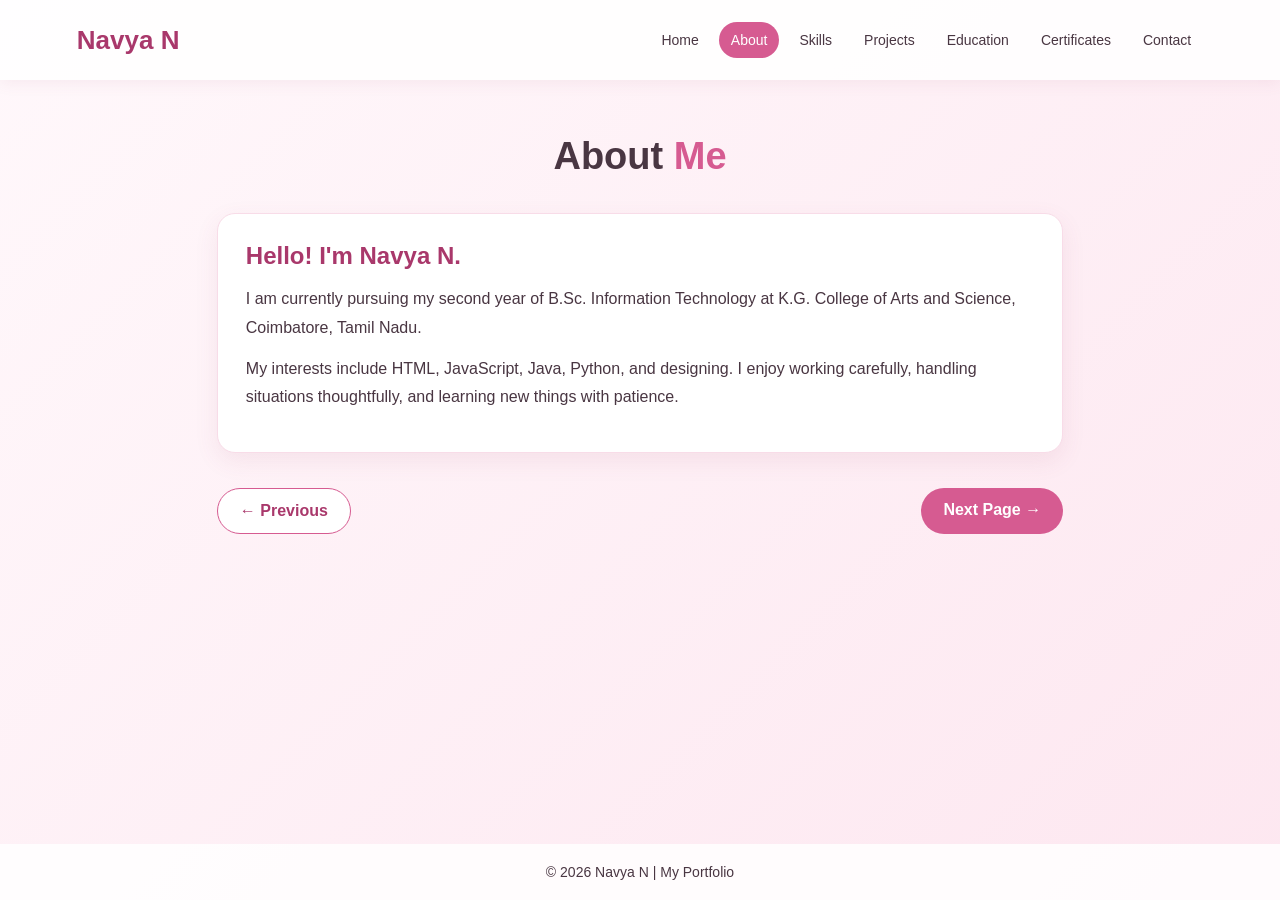
==== portfolio prj/about.html @ 7dd73935 "Add files via upload" ====
<!DOCTYPE html>
<html lang="en">
<head>
    <meta charset="UTF-8">
    <meta name="viewport" content="width=device-width, initial-scale=1.0">
    <title>About | Navya N</title>
    <link rel="stylesheet" href="style.css">
</head>
<body>

<header>
    <h2>Navya N</h2>
    <nav>
        <a href="index.html">Home</a>
        <a href="about.html" class="active">About</a>
        <a href="skills.html">Skills</a>
        <a href="projects.html">Projects</a>
        <a href="education.html">Education</a>
        <a href="certificates.html">Certificates</a>
        <a href="contact.html">Contact</a>
    </nav>
</header>

<main class="page-content">
    <h1>About <span>Me</span></h1>
    <div class="card">
        <h2>Hello! I'm Navya N.</h2>
        <p>
            I am currently pursuing my second year of
            B.Sc. Information Technology at K.G. College
            of Arts and Science, Coimbatore, Tamil Nadu.
        </p>
        <p>
            My interests include HTML, JavaScript, Java,
            Python, and designing. I enjoy working carefully,
            handling situations thoughtfully, and learning
            new things with patience.
        </p>
    </div>
    <div class="page-buttons">
        <a class="btn secondary" href="index.html">← Previous</a>
        <a class="btn" href="skills.html">Next Page →</a>
    </div>
</main>

<footer>© <span id="year"></span> Navya N | My Portfolio</footer>
<script src="script.js"></script>
</body>
</html>
---- portfolio prj/style.css ----
* {
    margin: 0;
    padding: 0;
    box-sizing: border-box;
}

:root {
    --pink: #d65b91;
    --dark-pink: #a9386b;
    --light-pink: #fff0f6;
    --text: #493642;
    --white: #ffffff;
}

body {
    font-family: Arial, Helvetica, sans-serif;
    background: linear-gradient(135deg, #fff8fb, #fde7f0);
    color: var(--text);
    min-height: 100vh;
    display: flex;
    flex-direction: column;
}

header {
    display: flex;
    justify-content: space-between;
    align-items: center;
    gap: 20px;
    padding: 22px 6%;
    background: rgba(255, 255, 255, 0.9);
    box-shadow: 0 3px 15px rgba(150, 65, 105, 0.08);
    flex-wrap: wrap;
}

header h2 {
    color: var(--dark-pink);
    font-size: 26px;
}

nav {
    display: flex;
    gap: 8px;
    flex-wrap: wrap;
}

nav a {
    text-decoration: none;
    color: var(--text);
    font-size: 14px;
    padding: 10px 12px;
    border-radius: 20px;
    transition: 0.3s;
}

nav a:hover,
nav a.active {
    background: var(--pink);
    color: var(--white);
}

.home {
    width: 100%;
    max-width: 1200px;
    margin: auto;
    padding: 65px 6%;
    display: grid;
    grid-template-columns: 1.5fr 1fr;
    align-items: center;
    gap: 50px;
    flex: 1;
}

.welcome {
    color: var(--pink);
    font-size: 13px;
    font-weight: bold;
    letter-spacing: 2px;
    margin-bottom: 15px;
}

.home-content h1 {
    font-size: clamp(35px, 5vw, 55px);
    margin-bottom: 15px;
}

h1 span,
.home-content h1 span {
    color: var(--pink);
}

.home-content h2 {
    font-size: 22px;
    margin-bottom: 18px;
}

.home-content > p:not(.welcome) {
    line-height: 1.8;
    margin-bottom: 28px;
    max-width: 600px;
}

.profile {
    text-align: center;
    padding: 35px 20px;
    border-radius: 25px;
    background: var(--white);
    box-shadow: 0 10px 35px rgba(150, 65, 105, 0.12);
}

.profile-circle {
    width: 150px;
    height: 150px;
    display: grid;
    place-items: center;
    margin: 0 auto 20px;
    border-radius: 50%;
    background: linear-gradient(135deg, #f5a5c7, #d65b91);
    color: white;
    font-size: 70px;
    font-weight: bold;
}

.profile p {
    margin-top: 10px;
    color: #806b79;
}

.page-content {
    width: 100%;
    max-width: 1000px;
    margin: 0 auto;
    padding: 55px 6%;
    flex: 1;
}

.page-content > h1 {
    text-align: center;
    font-size: 38px;
    margin-bottom: 35px;
}

.card {
    background: var(--white);
    padding: 28px;
    border-radius: 18px;
    box-shadow: 0 8px 25px rgba(150, 65, 105, 0.09);
    border: 1px solid #f8dce8;
}

.card h2 {
    color: var(--dark-pink);
    margin-bottom: 15px;
}

.card h3 {
    color: var(--dark-pink);
    margin: 20px 0 8px;
}

.card p {
    line-height: 1.8;
    margin-bottom: 12px;
    overflow-wrap: anywhere;
}

.grid {
    display: grid;
    grid-template-columns: repeat(2, minmax(0, 1fr));
    gap: 20px;
}

.grid .card {
    transition: transform 0.25s;
}

.grid .card:hover {
    transform: translateY(-4px);
}

.btn {
    display: inline-block;
    text-decoration: none;
    background: var(--pink);
    color: var(--white);
    padding: 13px 22px;
    border-radius: 25px;
    font-weight: bold;
    transition: 0.3s;
}

.btn:hover {
    background: var(--dark-pink);
    transform: translateY(-2px);
}

.btn.secondary {
    background: var(--white);
    color: var(--dark-pink);
    border: 1px solid var(--pink);
}

.page-buttons {
    display: flex;
    justify-content: space-between;
    gap: 15px;
    margin-top: 35px;
    flex-wrap: wrap;
}

.contact-card a {
    color: var(--dark-pink);
    text-decoration: none;
}

.contact-card a:hover {
    text-decoration: underline;
}

footer {
    text-align: center;
    padding: 20px;
    background: rgba(255, 255, 255, 0.85);
    font-size: 14px;
    margin-top: auto;
}

@media (max-width: 850px) {
    header {
        justify-content: center;
        text-align: center;
    }

    nav {
        justify-content: center;
    }

    .home {
        grid-template-columns: 1fr;
        text-align: center;
        padding-top: 40px;
    }

    .home-content > p:not(.welcome) {
        margin-left: auto;
        margin-right: auto;
    }

    .profile {
        max-width: 420px;
        width: 100%;
        margin: 0 auto;
    }
}

@media (max-width: 520px) {
    nav a {
        font-size: 12px;
        padding: 8px 9px;
    }

    .grid {
        grid-template-columns: 1fr;
    }

    .page-content {
        padding: 35px 5%;
    }

    .page-content > h1 {
        font-size: 30px;
    }

    .card {
        padding: 22px;
    }

    .page-buttons {
        justify-content: center;
    }
}
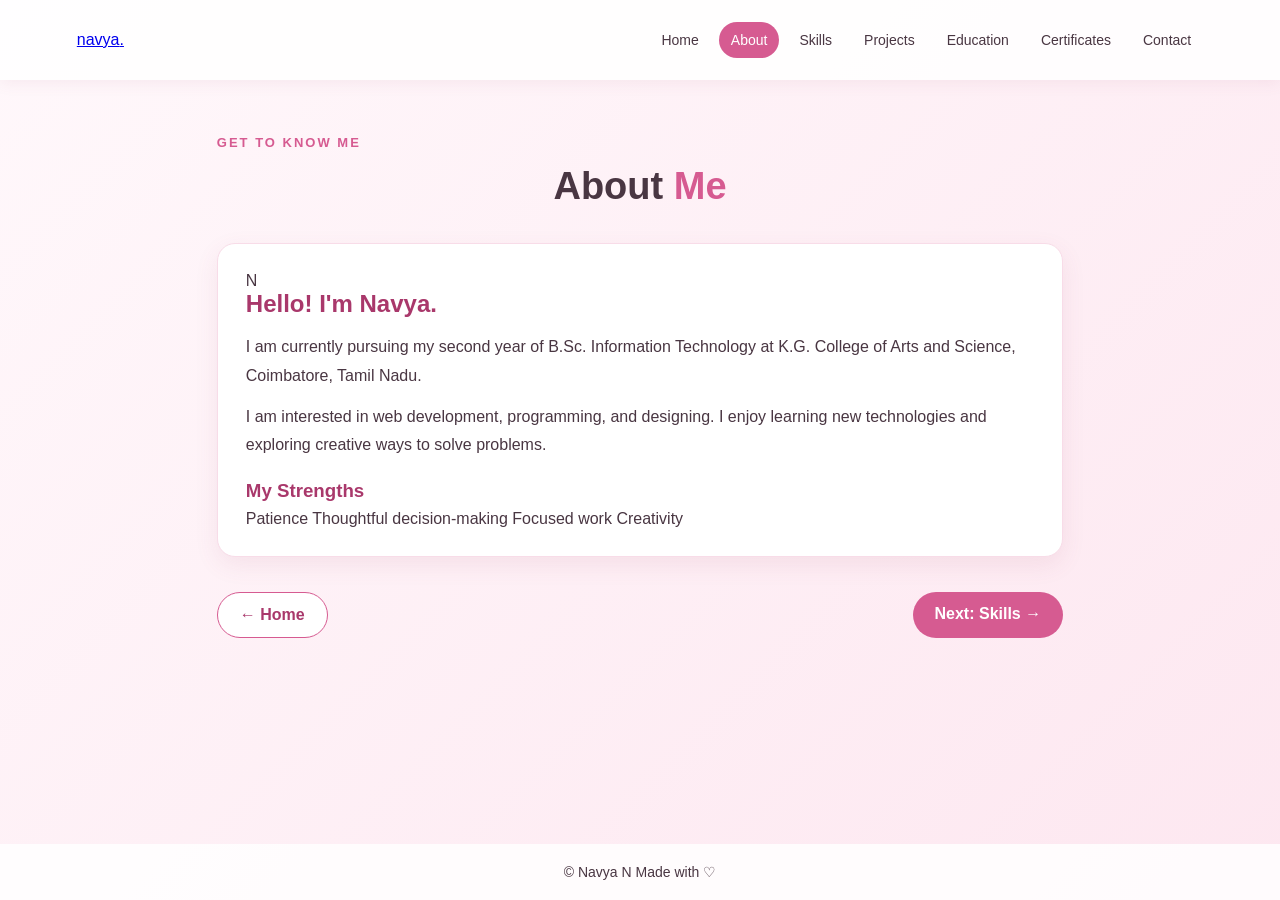
==== commit 859dcc57: "Update about.html" ====
--- a/portfolio prj/about.html
+++ b/portfolio prj/about.html
@@ -8,9 +8,8 @@
     <link rel="stylesheet" href="style.css">
 </head>
 <body>
-
 <header>
-    <h2>Navya N</h2>
+    <a class="logo" href="index.html">navya<span>.</span></a>
     <nav>
         <a href="index.html">Home</a>
         <a href="about.html" class="active">About</a>
@@ -23,28 +22,38 @@
 </header>
 
 <main class="page-content">
+    <p class="welcome">GET TO KNOW ME</p>
     <h1>About <span>Me</span></h1>
-    <div class="card">
-        <h2>Hello! I'm Navya N.</h2>
+
+    <div class="card about-card">
+        <div class="letter-icon">N</div>
+        <h2>Hello! I'm Navya.</h2>
         <p>
-            I am currently pursuing my second year of
-            B.Sc. Information Technology at K.G. College
-            of Arts and Science, Coimbatore, Tamil Nadu.
+            I am currently pursuing my second year of B.Sc.
+            Information Technology at K.G. College of Arts and
+            Science, Coimbatore, Tamil Nadu.
         </p>
         <p>
-            My interests include HTML, JavaScript, Java,
-            Python, and designing. I enjoy working carefully,
-            handling situations thoughtfully, and learning
-            new things with patience.
+            I am interested in web development, programming,
+            and designing. I enjoy learning new technologies
+            and exploring creative ways to solve problems.
         </p>
+        <h3>My Strengths</h3>
+        <div class="tag-list">
+            <span>Patience</span>
+            <span>Thoughtful decision-making</span>
+            <span>Focused work</span>
+            <span>Creativity</span>
+        </div>
     </div>
+
     <div class="page-buttons">
-        <a class="btn secondary" href="index.html">← Previous</a>
-        <a class="btn" href="skills.html">Next Page →</a>
+        <a class="btn secondary" href="index.html">← Home</a>
+        <a class="btn" href="skills.html">Next: Skills →</a>
     </div>
 </main>
 
-<footer>© <span id="year"></span> Navya N | My Portfolio</footer>
+<footer>© <span class="year"></span> Navya N <span>Made with ♡</span></footer>
 <script src="script.js"></script>
 </body>
 </html>
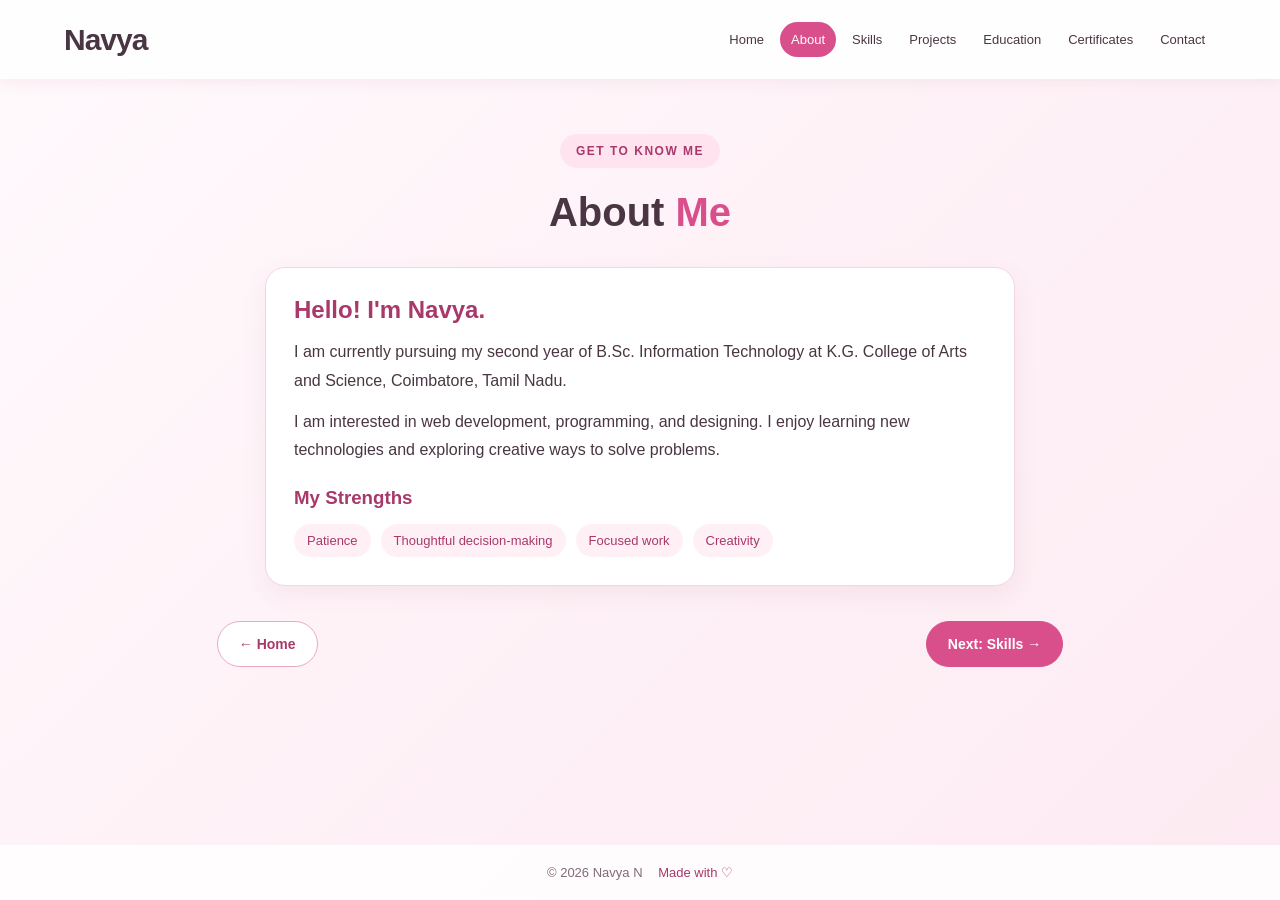
==== commit f4d5e482: "Update about.html" ====
--- a/portfolio prj/about.html
+++ b/portfolio prj/about.html
@@ -9,7 +9,7 @@
 </head>
 <body>
 <header>
-    <a class="logo" href="index.html">navya<span>.</span></a>
+    <a href="index.html" class="logo">Navya</a>
     <nav>
         <a href="index.html">Home</a>
         <a href="about.html" class="active">About</a>
@@ -26,7 +26,7 @@
     <h1>About <span>Me</span></h1>
 
     <div class="card about-card">
-        <div class="letter-icon">N</div>
+        
         <h2>Hello! I'm Navya.</h2>
         <p>
             I am currently pursuing my second year of B.Sc.
--- a/portfolio prj/style.css
+++ b/portfolio prj/style.css
@@ -1,3 +1,7 @@
+
+/* =========================
+   GLOBAL STYLES
+========================= */
 
 * {
     margin: 0;
@@ -6,51 +10,71 @@
 }
 
 :root {
-    --pink: #d65b91;
+    --pink: #d94f8b;
     --dark-pink: #a9386b;
     --light-pink: #fff0f6;
+    --pale-pink: #fff8fb;
     --text: #493642;
+    --muted: #806b79;
     --white: #ffffff;
+    --border: #f3d6e3;
+}
+
+html {
+    scroll-behavior: smooth;
 }
 
 body {
     font-family: Arial, Helvetica, sans-serif;
-    background: linear-gradient(135deg, #fff8fb, #fde7f0);
+    background: linear-gradient(135deg, #fff9fc, #fdeaf2);
     color: var(--text);
     min-height: 100vh;
     display: flex;
     flex-direction: column;
 }
 
+img {
+    max-width: 100%;
+}
+
 header {
     display: flex;
+    align-items: center;
     justify-content: space-between;
-    align-items: center;
     gap: 20px;
-    padding: 22px 6%;
-    background: rgba(255, 255, 255, 0.9);
+    padding: 22px 5%;
+    background: rgba(255, 255, 255, 0.92);
     box-shadow: 0 3px 15px rgba(150, 65, 105, 0.08);
     flex-wrap: wrap;
 }
 
-header h2 {
-    color: var(--dark-pink);
-    font-size: 26px;
+.logo {
+    color: var(--text);
+    font-size: 30px;
+    font-weight: bold;
+    letter-spacing: -1px;
+    text-decoration: none;
+}
+
+.logo span {
+    color: var(--pink);
 }
 
 nav {
     display: flex;
-    gap: 8px;
+    align-items: center;
+    justify-content: center;
+    gap: 5px;
     flex-wrap: wrap;
 }
 
 nav a {
     text-decoration: none;
     color: var(--text);
-    font-size: 14px;
-    padding: 10px 12px;
-    border-radius: 20px;
-    transition: 0.3s;
+    font-size: 13px;
+    padding: 10px 11px;
+    border-radius: 22px;
+    transition: 0.25s ease;
 }
 
 nav a:hover,
@@ -59,71 +83,96 @@
     color: var(--white);
 }
 
-.home {
-    width: 100%;
-    max-width: 1200px;
-    margin: auto;
-    padding: 65px 6%;
-    display: grid;
-    grid-template-columns: 1.5fr 1fr;
+footer {
+    text-align: center;
+    padding: 20px;
+    margin-top: auto;
+    background: rgba(255, 255, 255, 0.85);
+    color: var(--muted);
+    font-size: 13px;
+}
+
+footer > span:last-child {
+    margin-left: 12px;
+    color: var(--dark-pink);
+}
+
+/* =========================
+   BUTTONS AND COMMON TEXT
+========================= */
+
+.welcome {
+    display: inline-block;
+    color: var(--dark-pink);
+    background: #ffe4ef;
+    padding: 10px 16px;
+    border-radius: 25px;
+    font-size: 12px;
+    font-weight: bold;
+    letter-spacing: 1.5px;
+    margin-bottom: 22px;
+}
+
+.btn {
+    display: inline-block;
+    text-decoration: none;
+    background: var(--pink);
+    color: var(--white);
+    padding: 14px 21px;
+    border-radius: 30px;
+    font-size: 14px;
+    font-weight: bold;
+    border: 1px solid var(--pink);
+    transition: 0.25s ease;
+}
+
+.btn:hover {
+    background: var(--dark-pink);
+    border-color: var(--dark-pink);
+    transform: translateY(-3px);
+}
+
+.btn.secondary {
+    background: var(--white);
+    color: var(--dark-pink);
+    border-color: #e9a9c5;
+}
+
+.btn.secondary:hover {
+    background: var(--light-pink);
+}
+
+.page-buttons {
+    display: flex;
+    justify-content: space-between;
     align-items: center;
-    gap: 50px;
-    flex: 1;
-}
-
-.welcome {
-    color: var(--pink);
-    font-size: 13px;
-    font-weight: bold;
-    letter-spacing: 2px;
-    margin-bottom: 15px;
-}
-
-.home-content h1 {
-    font-size: clamp(35px, 5vw, 55px);
-    margin-bottom: 15px;
-}
-
-h1 span,
-.home-content h1 span {
-    color: var(--pink);
-}
-
-.home-content h2 {
-    font-size: 22px;
-    margin-bottom: 18px;
-}
-
-.home-content > p:not(.welcome) {
+    gap: 14px;
+    margin-top: 35px;
+    flex-wrap: wrap;
+}
+
+.card {
+    background: var(--white);
+    padding: 28px;
+    border-radius: 20px;
+    border: 1px solid var(--border);
+    box-shadow: 0 8px 25px rgba(150, 65, 105, 0.08);
+}
+
+.card h2 {
+    color: var(--dark-pink);
+    margin-bottom: 14px;
+}
+
+.card h3 {
+    color: var(--dark-pink);
+    margin: 22px 0 9px;
+}
+
+.card p {
     line-height: 1.8;
-    margin-bottom: 28px;
-    max-width: 600px;
-}
-
-.profile {
-    text-align: center;
-    padding: 35px 20px;
-    border-radius: 25px;
-    background: var(--white);
-    box-shadow: 0 10px 35px rgba(150, 65, 105, 0.12);
-}
-
-.profile-circle {
-    width: 150px;
-    height: 150px;
-    display: grid;
-    place-items: center;
-    margin: 0 auto 20px;
-    border-radius: 50%;
-    background: linear-gradient(135deg, #f5a5c7, #d65b91);
-    color: white;
-    font-size: 70px;
-    font-weight: bold;
-}
-
-.profile p {
-    margin-top: 10px;
-    color: #806b79;
+    margin-bottom: 12px;
+    overflow-wrap: anywhere;
 }
 
 .page-content {
@@ -134,98 +183,439 @@
     flex: 1;
 }
 
+.page-content > .welcome,
+.page-content > h1,
+.page-content > .gallery-intro {
+    display: block;
+    text-align: center;
+}
+
+.page-content > .welcome {
+    width: fit-content;
+    margin-left: auto;
+    margin-right: auto;
+}
+
 .page-content > h1 {
-    text-align: center;
-    font-size: 38px;
+    font-size: clamp(30px, 4vw, 40px);
+    margin-bottom: 32px;
+}
+
+.page-content h1 span {
+    color: var(--pink);
+}
+
+.gallery-intro {
+    color: var(--muted);
+    line-height: 1.7;
+    margin: -15px 0 30px;
+}
+
+/* =========================
+   HOME PAGE — TEXT ONLY
+========================= */
+
+.hero {
+    flex: 1;
+    width: 100%;
+    max-width: 1200px;
+    margin: auto;
+    padding: 65px 6%;
+    display: grid;
+    grid-template-columns: 1.2fr 0.8fr;
+    align-items: center;
+    gap: 55px;
+}
+
+.hero-text h1 {
+    font-size: clamp(42px, 5vw, 65px);
+    line-height: 1.15;
+    margin-bottom: 18px;
+}
+
+.hero-text h1 span {
+    color: var(--pink);
+}
+
+.hero-text h2 {
+    font-size: clamp(18px, 2vw, 23px);
+    line-height: 1.5;
+    margin-bottom: 20px;
+}
+
+.intro {
+    max-width: 550px;
+    color: var(--muted);
+    font-size: 16px;
+    line-height: 1.9;
+    margin-bottom: 28px;
+}
+
+.hero-buttons {
+    display: flex;
+    gap: 13px;
+    flex-wrap: wrap;
     margin-bottom: 35px;
 }
 
-.card {
-    background: var(--white);
-    padding: 28px;
-    border-radius: 18px;
-    box-shadow: 0 8px 25px rgba(150, 65, 105, 0.09);
-    border: 1px solid #f8dce8;
-}
-
-.card h2 {
-    color: var(--dark-pink);
-    margin-bottom: 15px;
-}
-
-.card h3 {
-    color: var(--dark-pink);
-    margin: 20px 0 8px;
-}
-
-.card p {
+.mini-info {
+    display: flex;
+    align-items: center;
+    gap: 30px;
+    flex-wrap: wrap;
+}
+
+.mini-info div {
+    display: flex;
+    flex-direction: column;
+    gap: 7px;
+}
+
+.mini-info strong {
+    color: var(--dark-pink);
+    font-size: 25px;
+}
+
+.mini-info span {
+    color: var(--muted);
+    font-size: 12px;
+}
+
+.hero-message {
+    position: relative;
+    background: linear-gradient(145deg, #ffe4ef, #fff7fb);
+    border: 1px solid #f4d3e2;
+    border-radius: 45% 25px 35% 25px;
+    padding: 48px 35px;
+    box-shadow: 0 15px 40px rgba(169, 56, 107, 0.08);
+}
+
+.hero-message .small-label {
+    color: var(--dark-pink);
+    font-size: 11px;
+    font-weight: bold;
+    letter-spacing: 1.4px;
+    margin-bottom: 23px;
+}
+
+.hero-message h2 {
+    font-size: clamp(25px, 3vw, 36px);
+    line-height: 1.45;
+}
+
+.hero-message h2 span {
+    color: var(--pink);
+}
+
+.hero-message > p:not(.small-label) {
+    color: var(--muted);
     line-height: 1.8;
-    margin-bottom: 12px;
-    overflow-wrap: anywhere;
-}
-
-.grid {
+    margin-top: 18px;
+}
+
+.decor-heart {
+    position: absolute;
+    top: 15px;
+    right: 25px;
+    font-size: 40px;
+    color: var(--pink);
+}
+
+.decor-line {
+    height: 3px;
+    width: 65px;
+    background: #eaa5c3;
+    border-radius: 5px;
+    margin: 20px 0;
+}
+
+.text-link {
+    display: inline-block;
+    color: var(--dark-pink);
+    font-weight: bold;
+    text-decoration: none;
+    margin-top: 18px;
+}
+
+.text-link:hover {
+    text-decoration: underline;
+}
+
+/* =========================
+   ABOUT PAGE
+========================= */
+
+.about-card {
+    max-width: 750px;
+    margin: auto;
+}
+
+.letter-icon {
+    display: grid;
+    place-items: center;
+    width: 65px;
+    height: 65px;
+    background: var(--light-pink);
+    color: var(--pink);
+    border-radius: 20px;
+    font-size: 32px;
+    font-weight: bold;
+    margin-bottom: 20px;
+}
+
+.tag-list {
+    display: flex;
+    flex-wrap: wrap;
+    gap: 10px;
+    margin-top: 15px;
+}
+
+.tag-list span {
+    padding: 9px 13px;
+    background: var(--light-pink);
+    color: var(--dark-pink);
+    border-radius: 22px;
+    font-size: 13px;
+}
+
+/* =========================
+   SKILLS PAGE
+========================= */
+
+.skill-grid {
     display: grid;
     grid-template-columns: repeat(2, minmax(0, 1fr));
     gap: 20px;
 }
 
-.grid .card {
-    transition: transform 0.25s;
-}
-
-.grid .card:hover {
-    transform: translateY(-4px);
-}
-
-.btn {
+.skill-card {
+    text-align: center;
+    transition: transform 0.25s, box-shadow 0.25s;
+}
+
+.skill-card:hover {
+    transform: translateY(-5px);
+    box-shadow: 0 15px 30px rgba(150, 65, 105, 0.12);
+}
+
+.skill-card img,
+.design-icon {
+    display: block;
+    width: 65px;
+    height: 65px;
+    object-fit: contain;
+    margin: 0 auto 18px;
+}
+
+.design-icon {
+    display: grid;
+    place-items: center;
+    background: var(--light-pink);
+    color: var(--pink);
+    border-radius: 18px;
+    font-size: 40px;
+}
+
+/* =========================
+   PROJECTS PAGE
+========================= */
+
+.project-card {
+    max-width: 800px;
+    margin: auto;
+}
+
+.project-image {
+    width: 100%;
+    display: block;
+    max-height: 330px;
+    aspect-ratio: 2 / 1;
+    object-fit: cover;
+    border-radius: 14px;
+    margin-bottom: 10px;
+}
+
+.image-caption {
+    color: #967d8c;
+    font-size: 12px;
+    margin-bottom: 22px;
+}
+
+.project-tag {
     display: inline-block;
+    background: var(--light-pink);
+    color: var(--dark-pink);
+    padding: 8px 13px;
+    border-radius: 20px;
+    font-size: 12px;
+}
+
+/* =========================
+   EDUCATION PAGE
+========================= */
+
+.education-card {
+    max-width: 750px;
+    margin: auto;
+}
+
+.education-icon {
+    display: grid;
+    place-items: center;
+    width: 65px;
+    height: 65px;
+    background: var(--light-pink);
+    color: var(--pink);
+    border-radius: 18px;
+    font-size: 38px;
+    margin-bottom: 20px;
+}
+
+/* =========================
+   CERTIFICATES PAGE
+========================= */
+
+.certificate-grid {
+    display: grid;
+    grid-template-columns: repeat(2, minmax(0, 1fr));
+    gap: 22px;
+}
+
+.certificate-card {
+    background: var(--white);
+    border: 1px solid var(--border);
+    border-radius: 18px;
+    overflow: hidden;
+    box-shadow: 0 8px 25px rgba(150, 65, 105, 0.08);
+    transition: transform 0.25s, box-shadow 0.25s;
+}
+
+.certificate-card:hover {
+    transform: translateY(-5px);
+    box-shadow: 0 14px 30px rgba(169, 56, 107, 0.15);
+}
+
+.certificate-preview {
+    display: block;
+    position: relative;
+    background: var(--light-pink);
+    overflow: hidden;
+}
+
+.certificate-preview img {
+    display: block;
+    width: 100%;
+    aspect-ratio: 5 / 3;
+    object-fit: cover;
+    transition: transform 0.3s;
+}
+
+.certificate-card:hover .certificate-preview img {
+    transform: scale(1.03);
+}
+
+.preview-label {
+    position: absolute;
+    bottom: 10px;
+    right: 10px;
+    background: white;
+    color: var(--dark-pink);
+    border-radius: 20px;
+    padding: 7px 10px;
+    font-size: 11px;
+}
+
+.certificate-info {
+    padding: 20px;
+}
+
+.certificate-number {
+    display: inline-block;
+    color: var(--pink);
+    font-weight: bold;
+    margin-bottom: 10px;
+}
+
+.certificate-info h3 {
+    color: var(--dark-pink);
+    font-size: 17px;
+    line-height: 1.5;
+    margin-bottom: 8px;
+}
+
+.certificate-info p {
+    color: var(--muted);
+    font-size: 13px;
+    line-height: 1.6;
+}
+
+/* =========================
+   CONTACT PAGE
+========================= */
+
+.contact-intro {
+    text-align: center;
+    margin-bottom: 22px;
+}
+
+.contact-links {
+    display: grid;
+    grid-template-columns: 1fr;
+    gap: 15px;
+}
+
+.contact-link-card {
+    display: flex;
+    align-items: center;
+    gap: 16px;
+    padding: 18px;
+    border: 1px solid var(--border);
+    border-radius: 16px;
+    background: white;
+    color: var(--text);
     text-decoration: none;
-    background: var(--pink);
-    color: var(--white);
-    padding: 13px 22px;
-    border-radius: 25px;
-    font-weight: bold;
-    transition: 0.3s;
-}
-
-.btn:hover {
-    background: var(--dark-pink);
-    transform: translateY(-2px);
-}
-
-.btn.secondary {
-    background: var(--white);
-    color: var(--dark-pink);
-    border: 1px solid var(--pink);
-}
-
-.page-buttons {
-    display: flex;
-    justify-content: space-between;
-    gap: 15px;
-    margin-top: 35px;
-    flex-wrap: wrap;
-}
-
-.contact-card a {
-    color: var(--dark-pink);
-    text-decoration: none;
-}
-
-.contact-card a:hover {
-    text-decoration: underline;
-}
-
-footer {
-    text-align: center;
-    padding: 20px;
-    background: rgba(255, 255, 255, 0.85);
-    font-size: 14px;
-    margin-top: auto;
-}
-
-@media (max-width: 850px) {
+    transition: 0.25s;
+}
+
+.contact-link-card:hover {
+    transform: translateY(-3px);
+    background: var(--light-pink);
+    border-color: #e8a6c5;
+}
+
+.contact-link-card img {
+    width: 46px;
+    height: 46px;
+    object-fit: contain;
+}
+
+.contact-link-text {
+    display: flex;
+    flex-direction: column;
+    gap: 6px;
+    min-width: 0;
+}
+
+.contact-link-text strong {
+    color: var(--dark-pink);
+}
+
+.contact-link-text small {
+    color: var(--muted);
+    overflow-wrap: anywhere;
+}
+
+.link-arrow {
+    margin-left: auto;
+    color: var(--pink);
+    font-size: 22px;
+}
+
+/* =========================
+   RESPONSIVE DESIGN
+========================= */
+
+@media (max-width: 900px) {
     header {
         justify-content: center;
         text-align: center;
@@ -235,40 +625,64 @@
         justify-content: center;
     }
 
-    .home {
+    .hero {
         grid-template-columns: 1fr;
         text-align: center;
-        padding-top: 40px;
-    }
-
-    .home-content > p:not(.welcome) {
+        gap: 35px;
+        padding-top: 45px;
+    }
+
+    .intro {
         margin-left: auto;
         margin-right: auto;
     }
 
-    .profile {
-        max-width: 420px;
+    .hero-buttons,
+    .mini-info {
+        justify-content: center;
+    }
+
+    .hero-message {
+        max-width: 550px;
         width: 100%;
-        margin: 0 auto;
-    }
-}
-
-@media (max-width: 520px) {
+        margin: auto;
+        text-align: left;
+    }
+
+    .decor-line {
+        margin-left: 0;
+    }
+}
+
+@media (max-width: 600px) {
+    header {
+        padding: 18px 4%;
+    }
+
     nav a {
         font-size: 12px;
-        padding: 8px 9px;
-    }
-
-    .grid {
-        grid-template-columns: 1fr;
+        padding: 8px;
+    }
+
+    .hero {
+        padding: 35px 5%;
+    }
+
+    .hero-text h1 {
+        font-size: 42px;
+    }
+
+    .hero-message {
+        padding: 38px 25px;
     }
 
     .page-content {
         padding: 35px 5%;
     }
 
-    .page-content > h1 {
-        font-size: 30px;
+    .skill-grid,
+    .certificate-grid {
+        grid-template-columns: 1fr;
     }
 
     .card {
@@ -278,4 +692,19 @@
     .page-buttons {
         justify-content: center;
     }
-}
+
+    .contact-link-card {
+        gap: 12px;
+        padding: 14px;
+    }
+
+    .contact-link-card img {
+        width: 38px;
+        height: 38px;
+    }
+
+    footer > span:last-child {
+        display: block;
+        margin: 8px 0 0;
+    }
+}
